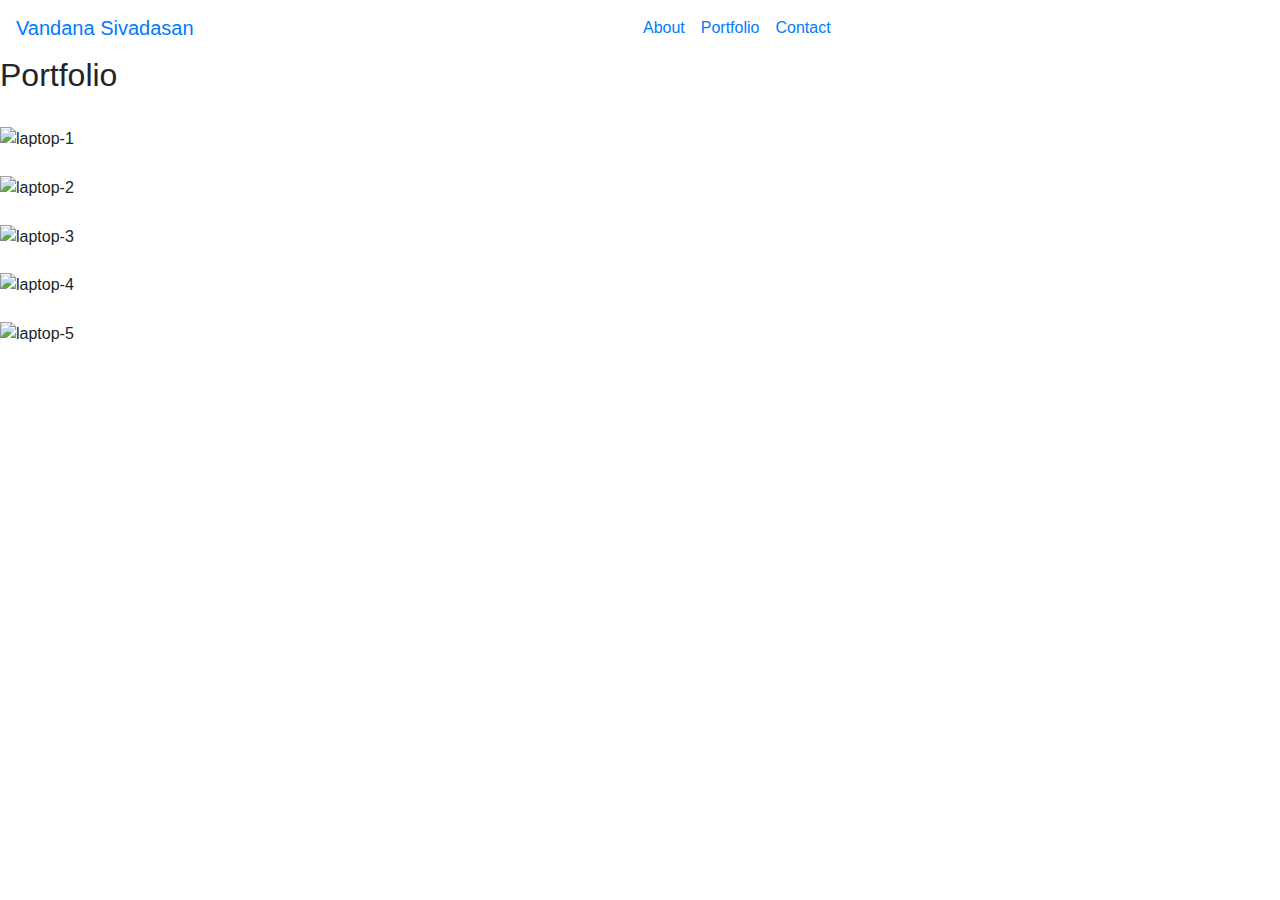
==== portfolio.html @ b2c05873 "pictures" ====
<!DOCTYPE html>
<html lang="en"></html>
<html>
<head>
    <meta charset="UFT-8">
    <meta name="viewport" content="width=device-width, initial-scale=1.0">
    <meta http-equiv="X-UA-Compatible" content="ie=edge">
    
    <link rel="stylesheet" type="text/css" href="assets/css/style.css">
    <link rel="stylesheet" href="https://maxcdn.bootstrapcdn.com/bootstrap/4.0.0/css/bootstrap.min.css" integrity="sha384-Gn5384xqQ1aoWXA+058RXPxPg6fy4IWvTNh0E263XmFcJlSAwiGgFAW/dAiS6JXm" crossorigin="anonymous">
</head>
<body>

    <title>Portfolio</title>

      
      <nav class="navbar navbar-expand-xl bg-white navbar-white">
         <a class="navbar-brand" href="#">Vandana Sivadasan</a>
         <ul class="navbar-nav mx-auto">
         <li class="nav-item">
         <a class="nav-link" href="about">About</a>
         <div class="offset3 span6 centering">
          
         </li>
         <li class="nav-item">
         <a class="nav-link" href="portfolio">Portfolio</a>
          
         </li>
         <li class="nav-item">
         <a class="nav-link" href="contact">Contact</a>
          
         </li>
         </ul>
      </nav>
        <h2>Portfolio</h2>
        <br>
        <div id="container">
         <img src="laptop2.jpg" alt="laptop-1">
           <footer><Laptop-1></footer>
        </div>
        <br>
        <div>
         <img src="laptop2.jpg" alt="laptop-2">
           <footer><Laptop-2></footer>
        </div>
        <br>
        <div>
         <img src="laptop3.jpg" alt="laptop-3">
            <footer><Laptop-3></footer>
        </div>
        <br>
        <div>
         <img src="laptop4.jpg" alt="laptop-4">
            <footer><Laptop-4></footer>
        </div>
        <br>
        <div>
         <img src="laptop5.jpg" alt="laptop-5">
            <footer><Laptop-5></footer>
         </div>
        


    </body>
</html>
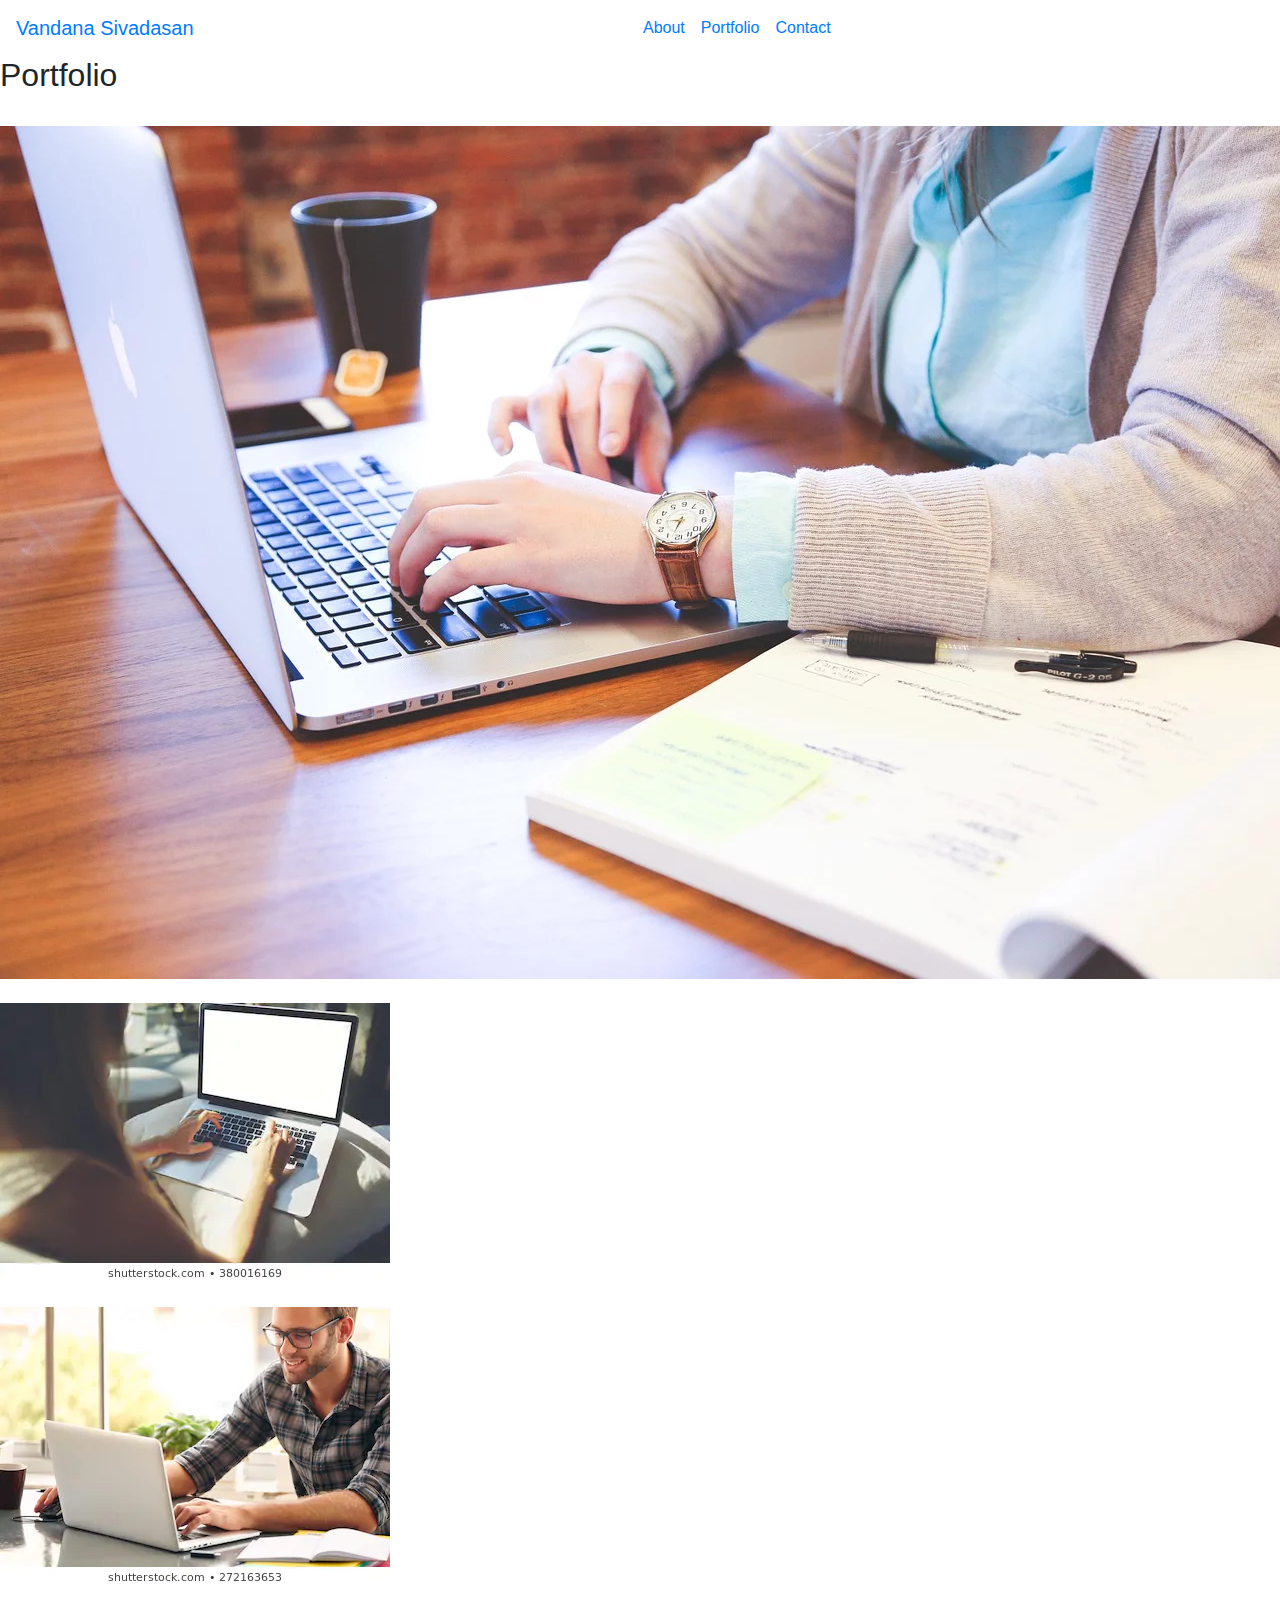
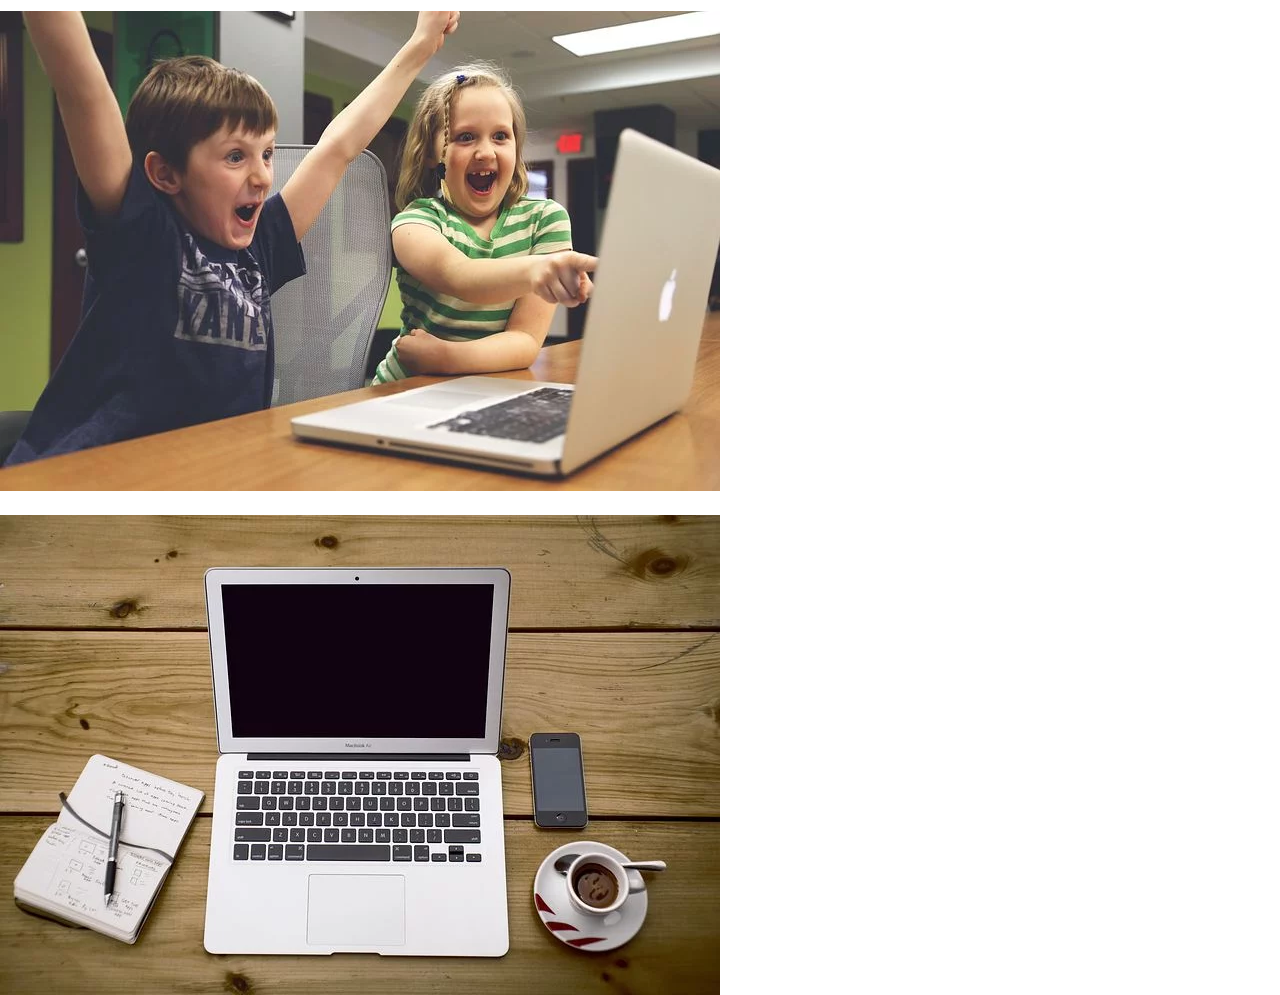
==== commit ba865112: "my changes" ====
--- a/portfolio.html
+++ b/portfolio.html
@@ -35,7 +35,7 @@
         <h2>Portfolio</h2>
         <br>
         <div id="container">
-         <img src="laptop2.jpg" alt="laptop-1">
+         <img src="laptop1.jpg" alt="laptop-1">
            <footer><Laptop-1></footer>
         </div>
         <br>
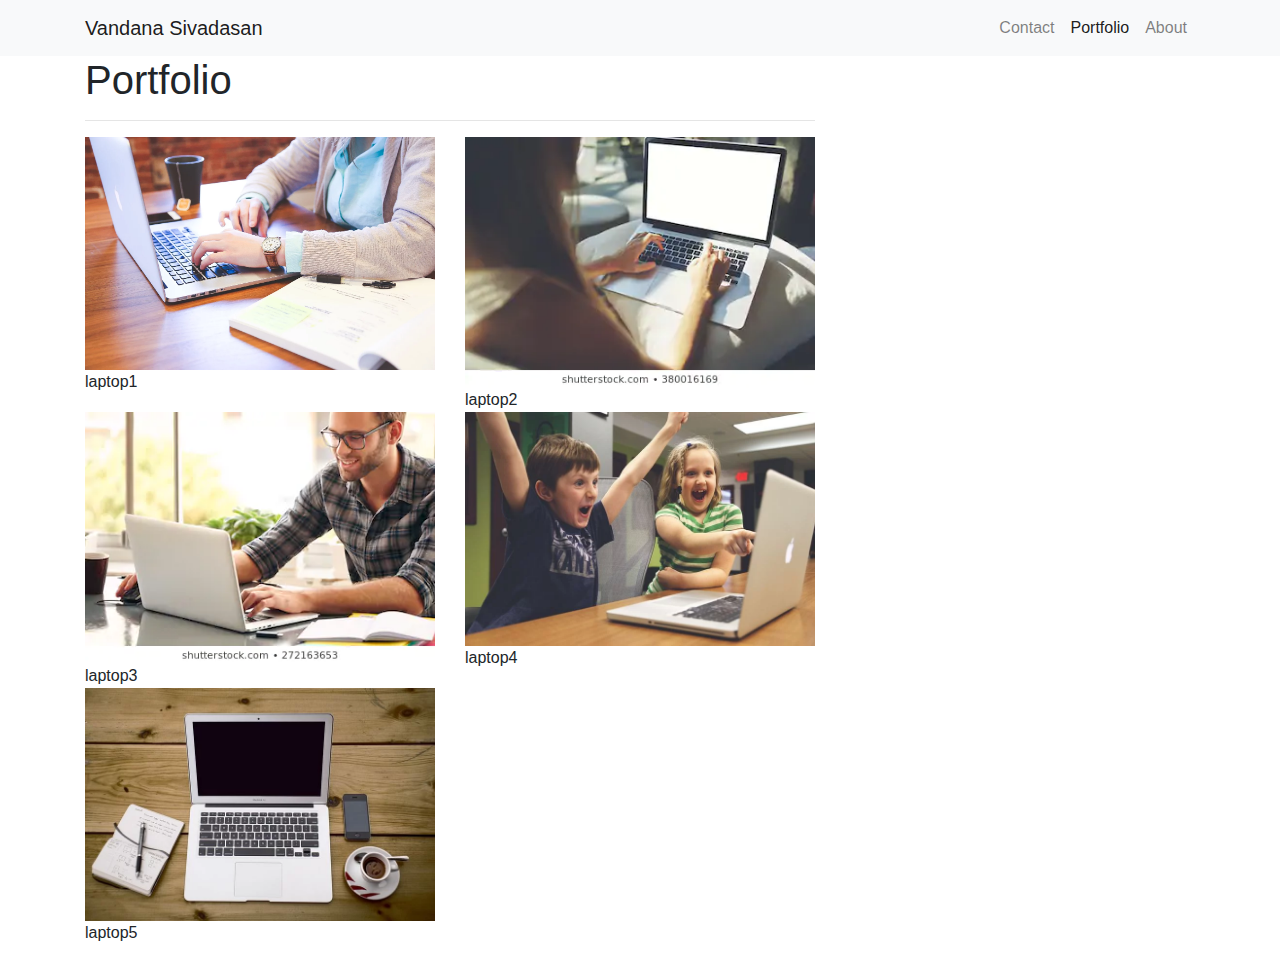
==== commit 4b587c76: "my changes" ====
--- a/portfolio.html
+++ b/portfolio.html
@@ -13,51 +13,94 @@
 
     <title>Portfolio</title>
 
+    <nav class="navbar navbar-expand-lg navbar-light bg-light">
+      <div class="container">
+        <!-- Brand and toggle get grouped for better mobile display -->
+        <a class="navbar-brand" href="index.html" id="logo">Vandana Sivadasan</a>
+        <button class="navbar-toggler" type="button" data-toggle="collapse" data-target="#navbarTogglerDemo01"
+          aria-controls="navbarTogglerDemo01" aria-expanded="false" aria-label="Toggle navigation">
+          <span class="navbar-toggler-icon"></span>
+        </button>
+        <!-- Collect the nav links, forms, and other content for toggling -->
+        <div class="collapse navbar-collapse" id="navbarTogglerDemo01">
+          <ul class="navbar-nav ml-auto mt-2 mt-lg-0">
+            <li class="nav-item">
+              <a class="nav-link" href="contact.html">Contact</a>
+            </li>
+            <li class="nav-item active">
+              <a class="nav-link" href="portfolio.html">Portfolio</a>
+            </li>
+            <li class="nav-item">
+              <a class="nav-link" href="index.html">About</a>
+            </li>
+          </ul>
+        </div>
+        <!-- /.navbar-collapse -->
+      </div>
+   </div>
+   <!-- /.container -->
+ </nav>
+ <!-- End of navbar -->
+
+<!-- Start of container -->
+<div class="container">
+<main class="row">
+ <div class="col-md-8">
+   <article class="block">
+     <h1 class="block-header">Portfolio</h1>
+     <hr />
+     <div class="row">
+       <div class="col-sm-6 col-md-12 col-lg-6">
+         <img class="img-fluid port-image" src="laptop1.jpg" alt="">
+         <footer>laptop1</footer>
+       </div>
+       <div class="col-sm-6 col-md-12 col-lg-6">
+         <img class="img-fluid port-image" src="laptop2.jpg" alt="">
+         <footer>laptop2</footer>
+       </div>
+     </div>
+     <div class="row">
+       <div class="col-sm-6 col-md-12 col-lg-6">
+         <img class="img-fluid port-image" src="laptop3.jpg"  alt="">
+         <footer>laptop3</footer>
+       </div>
+       <div class="col-sm-6 col-md-12 col-lg-6">
+         <img class="img-fluid port-image" src="laptop4.jpg" alt="">
+         <footer>laptop4</footer>
+       </div>
+     </div>
+     <div class="row">
+       <div class="col-sm-6 col-md-12 col-lg-6">
+         <img class="img-fluid port-image" src="laptop5.jpg" alt="">
+         <footer>laptop5</footer>
+       </div>
+     </div>
+   </article>
+ </div>
+</main>
+</div>
+<!-- End of container -->
+
+<!-- Start of footer -->
+<footer class="footer">
+<div class="two-toned-footer-color"></div>
+<p class="text-muted text-muted-footer text-center">
+
+</p>
+</footer>
+<!-- End of footer -->
+
+<!-- jQuery CDN -->
+<script type="text/javascript" src="https://cdnjs.cloudflare.com/ajax/libs/jquery/3.2.1/jquery.min.js"></script>
+
+<!-- Bootstrap CDN -->
+<script src="https://maxcdn.bootstrapcdn.com/bootstrap/4.0.0/js/bootstrap.min.js"></script></script>
+
+</body>
+
+
       
-      <nav class="navbar navbar-expand-xl bg-white navbar-white">
-         <a class="navbar-brand" href="#">Vandana Sivadasan</a>
-         <ul class="navbar-nav mx-auto">
-         <li class="nav-item">
-         <a class="nav-link" href="about">About</a>
-         <div class="offset3 span6 centering">
-          
-         </li>
-         <li class="nav-item">
-         <a class="nav-link" href="portfolio">Portfolio</a>
-          
-         </li>
-         <li class="nav-item">
-         <a class="nav-link" href="contact">Contact</a>
-          
-         </li>
-         </ul>
-      </nav>
-        <h2>Portfolio</h2>
-        <br>
-        <div id="container">
-         <img src="laptop1.jpg" alt="laptop-1">
-           <footer><Laptop-1></footer>
-        </div>
-        <br>
-        <div>
-         <img src="laptop2.jpg" alt="laptop-2">
-           <footer><Laptop-2></footer>
-        </div>
-        <br>
-        <div>
-         <img src="laptop3.jpg" alt="laptop-3">
-            <footer><Laptop-3></footer>
-        </div>
-        <br>
-        <div>
-         <img src="laptop4.jpg" alt="laptop-4">
-            <footer><Laptop-4></footer>
-        </div>
-        <br>
-        <div>
-         <img src="laptop5.jpg" alt="laptop-5">
-            <footer><Laptop-5></footer>
-         </div>
+       
         
 
 
